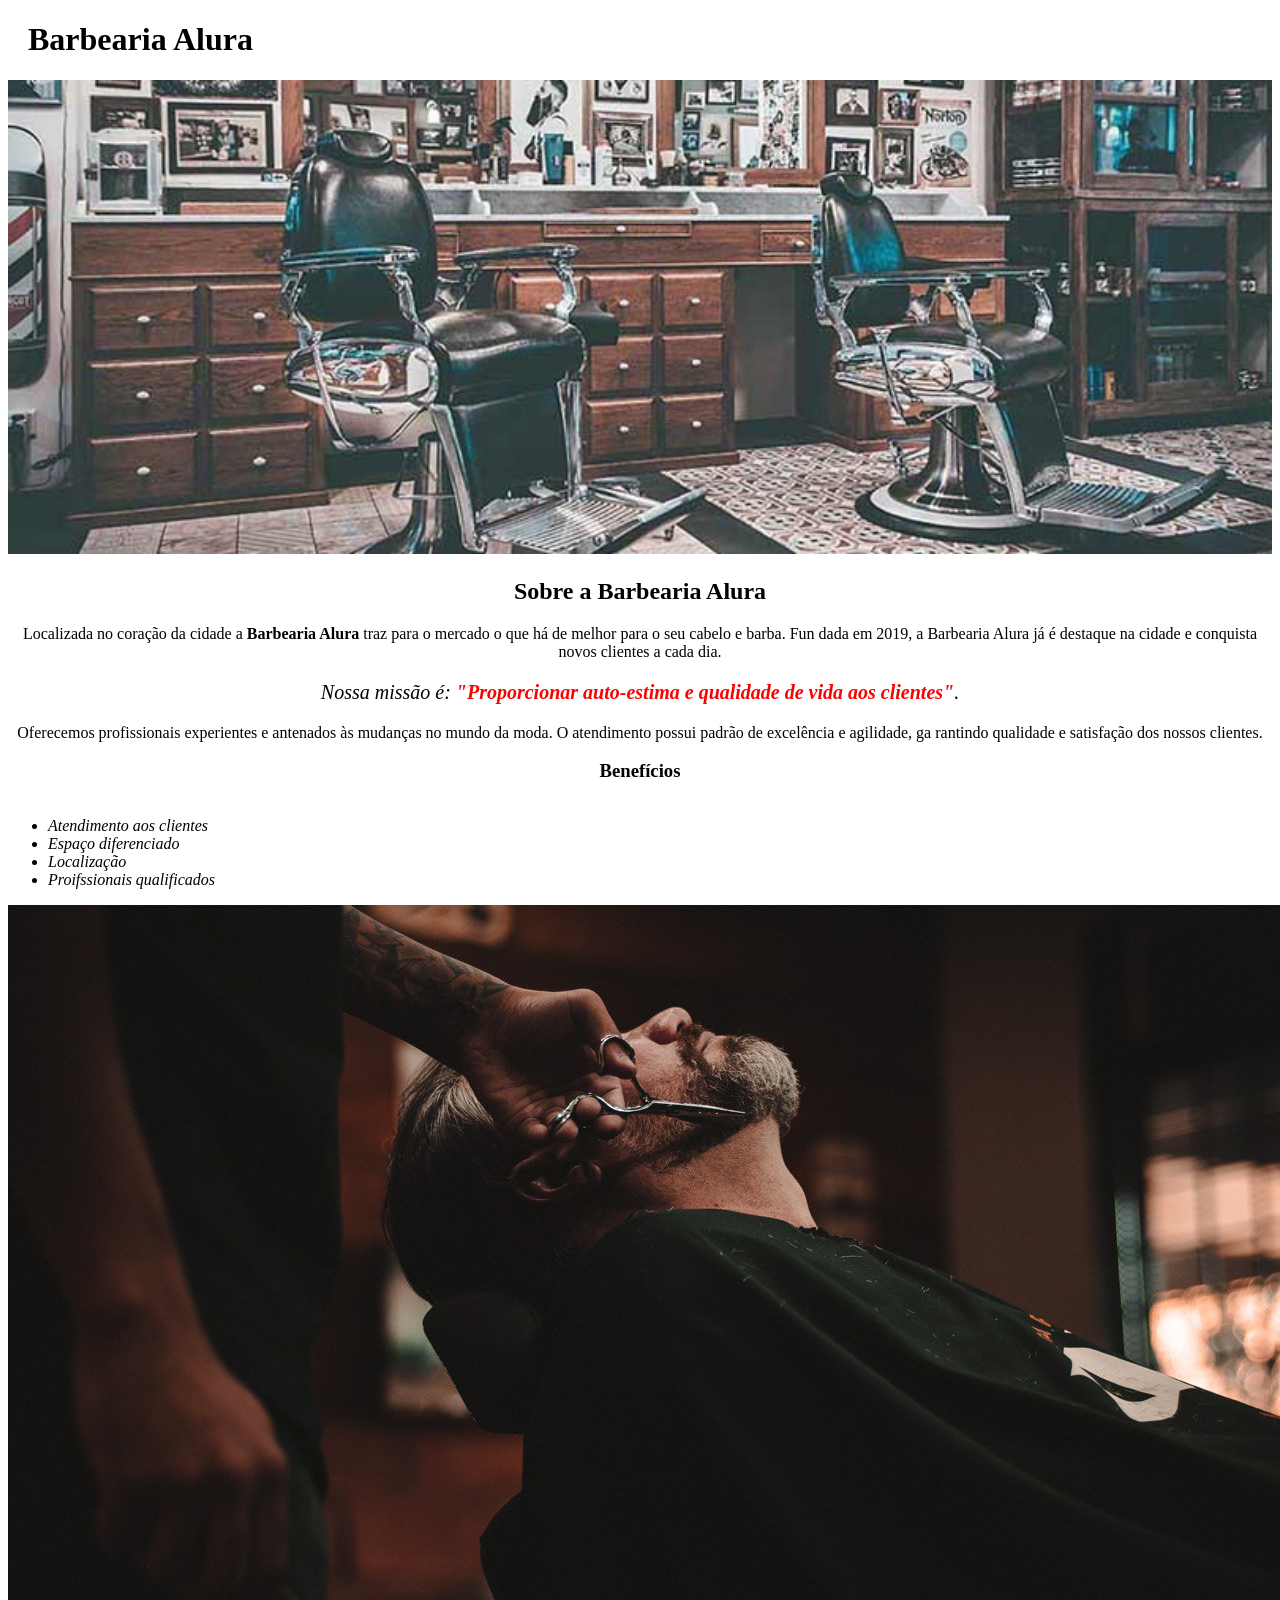
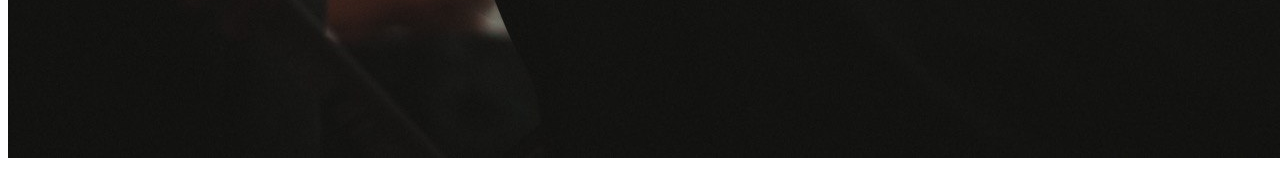
==== index.html @ 9aa60eba "a" ====
<!DOCTYPE html>
<html lang="pt-br">
	<head>
		<meta charset="UTF-8">
		<title>Barbearia Alura</title>
		<link rel="stylesheet" href="index.css">
	</head>

	<body>
		<header> 
			<h1 class="titulo-principal">Barbearia Alura</h1>
		</header>
		<img id="banner" src="banner.jpg">
        <div class="principal">
		<h2 class="titulo-centralizado">Sobre a Barbearia Alura</h2>
 
		<p>Localizada no coração da cidade a <strong>Barbearia Alura</strong> traz para o mercado o que há de melhor para o seu cabelo e barba. Fun
		dada em 2019, a Barbearia Alura já é destaque na cidade e conquista novos clientes a cada dia.</p>

		<p id="missao"><em>Nossa missão é: <strong>"Proporcionar auto-estima e qualidade de vida aos clientes"</strong>.</em></p>

		<p>Oferecemos profissionais experientes e antenados às mudanças no mundo da moda. O atendimento possui padrão de excelência e agilidade, ga
		rantindo qualidade e satisfação dos nossos clientes.</p>
		</div>
        
		<div class="benefícios">
		<h3 class="titulo-centralizado"> Benefícios </h3>
          <ul> 
            <li class="itens">Atendimento aos clientes </li>
            <li class="itens">Espaço diferenciado</li>
            <li class="itens">Localização</li>
            <li class="itens">Proifssionais qualificados</li>
		  </ul>

		</h2>
		<img src="beneficios.jpg" class="imagembeneficios.jpg">
		</div>
	</body>
</html>
---- index.css ----
body {
	
}

#banner {
	width: 100%;
}

.principal {
	background: #CCCCCC
	padding: 30px;
}

.navbar {
      display: flex; /* ativa o modo flex */
     justify-content: center;
     margin: 20px 0;
     width: 100%;
}

/* estilo de fundo (Efeito vidro) */
background rgba(0,0,0,0.1);
backdrop-filter:blur(15px);
border-radius: 60px;
border: 1px solid #rgba(0,0,0,0.1);
box-shadow: 0 10px 25px #rgba(0,0,0,0.1);

/* falta um bloco apenas para concluir este projeto */

.navbar ul li a:hover {
     background: #00d2ff;
    color: white;
    border-radius: 30px;
}

.titulo-principal {
	padding-left: 20px;
}

.titulo-centralizado {
	text-align: center
}

p {
	text-align: center;
}

#missao {
	font-size: 20px
}

em strong {
	color: #FF0000;
}

.itens {
	font-style: italic;
}

.beneficios {
	background: #FFFFFF
	padding: 20px;;
}

ul {
	display: inline-block;
	vertical-align: top;
	width: 20%;
	margin-right: 15%;
}

.imagembeneficios {
	width: 50%;
}
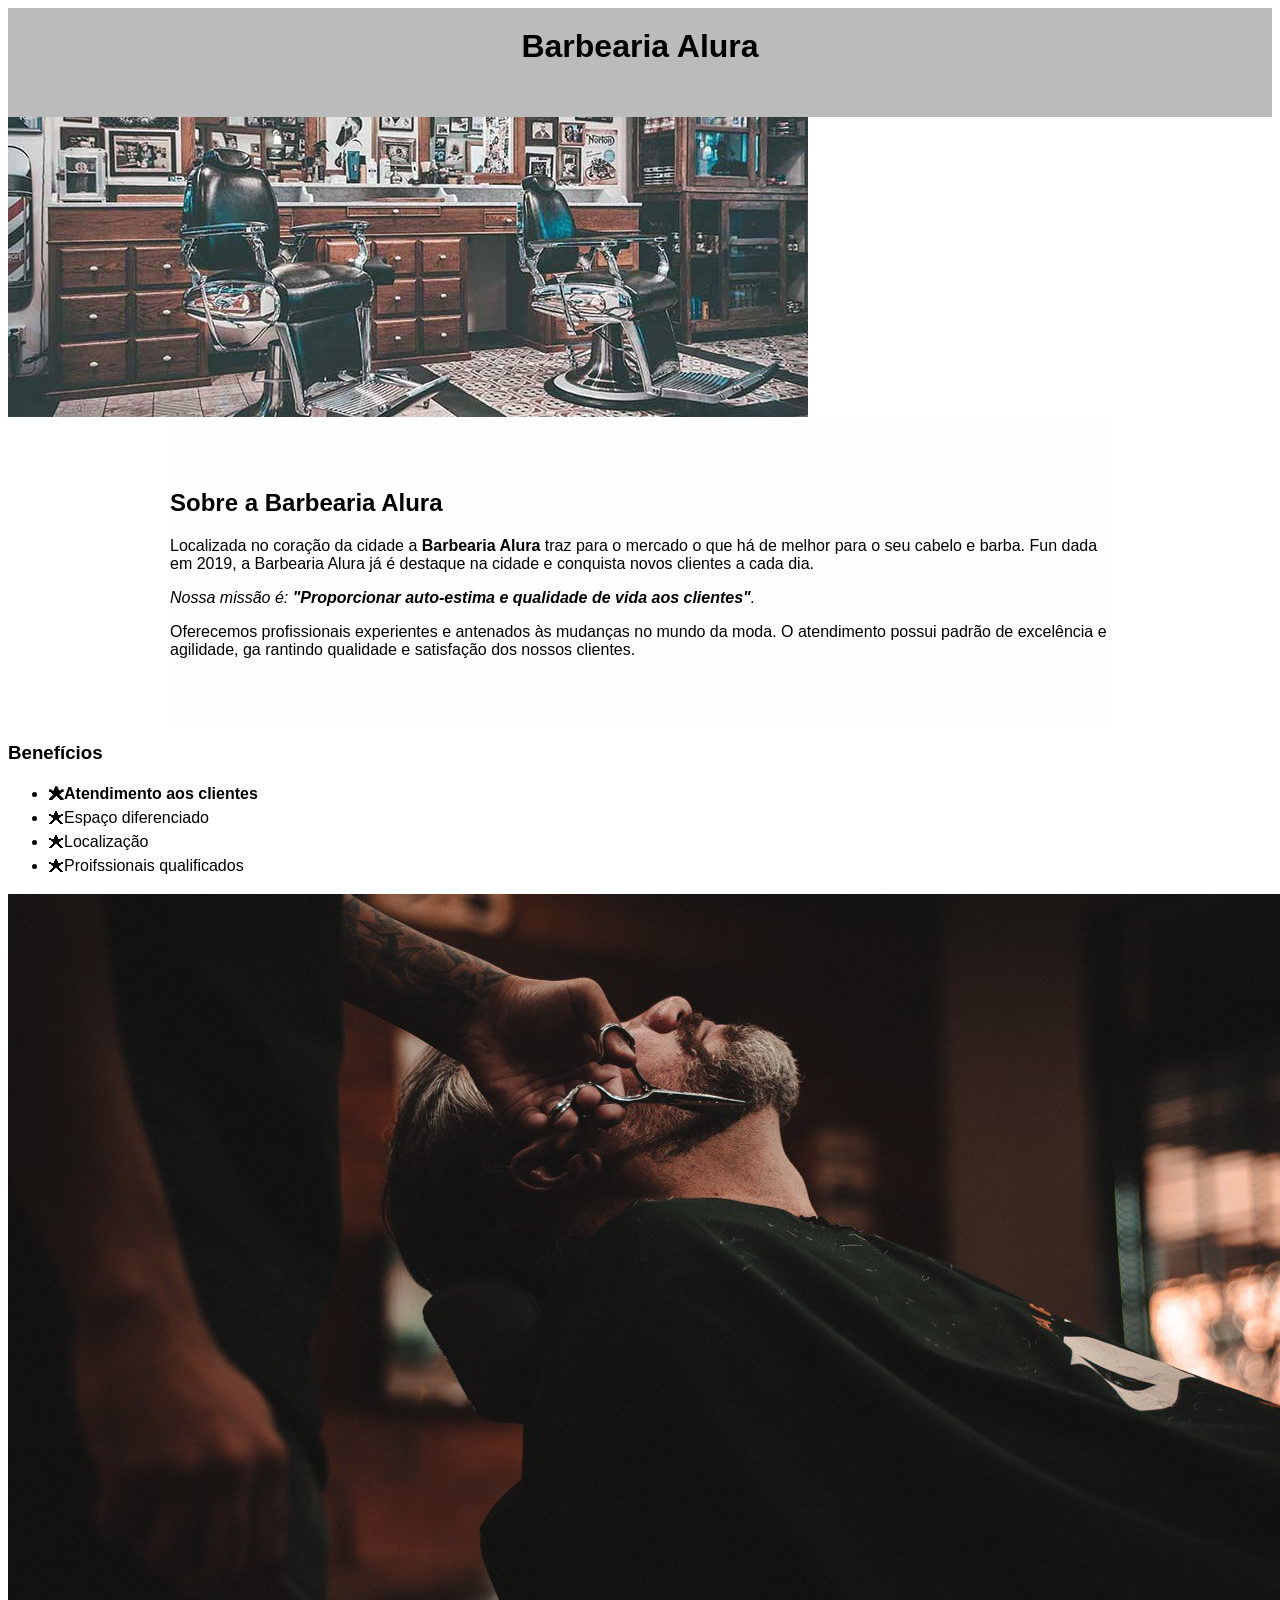
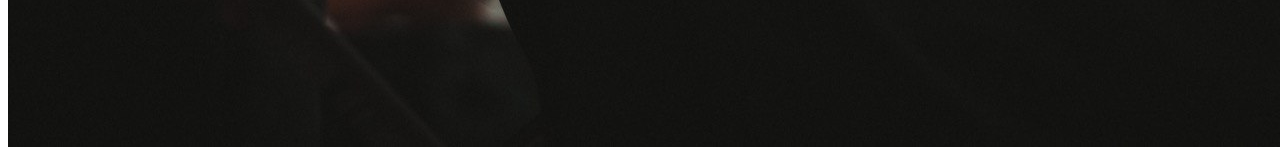
==== commit 42b35d60: "a" ====
--- a/index.html
+++ b/index.html
@@ -3,7 +3,7 @@
 	<head>
 		<meta charset="UTF-8">
 		<title>Barbearia Alura</title>
-		<link rel="stylesheet" href="index.css">
+		<link rel="stylesheet" href="style.css">
 	</head>
 
 	<body>
--- a/style.css
+++ b/style.css
@@ -0,0 +1,268 @@
+body {
+	font-family: 'Montserrat', sans-serif;
+}
+
+header {
+	background: #BBBBBB;
+	padding: 20px 0;
+}
+
+.caixa {
+	position: relative;
+	width: 940px;
+	margin: 0 auto;
+}
+
+nav {
+	position: absolute;
+	top: 110px;
+	right: 0;
+}
+
+nav li {
+	display: inline;
+	margin: 0 0 0 15px;
+}
+
+nav a {
+	text-transform: uppercase;
+	color: #000000;
+	font-weight: bold;
+	font-size: 22px;
+	text-decoration: none;
+}
+
+nav a:hover {
+	color: #C78C19;
+	text-decoration: underline;
+}
+
+.produtos {
+	width: 940px;
+	margin: 0 auto;
+	padding: 50px 0;
+}
+
+.produtos li {
+	display: inline-block;
+	text-align: center;
+	width: 30%;
+	vertical-align: top;
+	margin: 0 1.5%;
+	padding: 30px 20px;
+	box-sizing: border-box;
+	border: 2px solid #000000;
+	border-radius: 10px;
+}
+
+.produtos li:hover {
+	border-color: #C78C19;
+}
+
+.produtos li:active {
+	border-color: #088C19;	
+}
+
+.produtos li:hover h2 {
+	font-size: 34px;
+}
+
+.produtos h2 {
+	font-size: 30px;
+	font-weight: bold;
+}
+
+.produto-descricao {
+	font-size: 18px;
+}
+
+.produto-preco {
+	font-size: 22px;
+	font-weight: bold;
+	margin-top: 10px;
+}
+
+footer {
+	text-align: center;
+	background: url("bg.jpg");
+	padding: 40px 0;
+}
+
+.copyright {
+	color: #FFFFFF;
+	font-size: 13px;
+	margin: 20px 0 0;
+}
+
+main {
+	
+}
+
+form {
+	margin: 40px 0;
+}
+
+form label, form legend {
+	display:block;
+	font-size: 20px;
+	margin: 0 0 10px;
+}
+
+.input-padrao {
+	display: block;
+	margin: 0 0 20px;
+	padding: 10px 25px;
+	width: 50%;
+}
+
+.checkbox {
+	margin: 20px 0;
+}
+
+.enviar {
+	width:40%;
+	padding: 15px 0;
+	background: orange;
+	color: white;
+	font-weight: bold;
+	font-size: 18px;
+	border: none;
+	border-radius: 5px;
+	transition: 1s all;
+	cursor: pointer;
+}
+
+.enviar:hover {
+	background: darkorange;
+	transform: scale(1.2);
+}
+
+table {
+	margin: 20px 0 40px;
+}
+
+thead {
+	background: #555555;
+	color: white;
+	font-weight: bold;
+}
+
+td, th {
+	border: 1px solid #000000;
+	padding: 8px 15px;
+}
+
+
+/* css da página inicial */
+.banner {
+	width:100%;
+}
+
+.titulo-principal {
+	text-align: center;
+	font-size: 2em;
+	margin: 0 0 1em;
+	clear: left;
+}
+
+.principal {
+	padding: 3em 0;
+	background: #FEFEFE;
+	width: 940px;
+	margin: 0 auto;
+}
+
+.principal p {
+	margin: 0 0 1em;
+}
+
+.principal strong {
+	font-weight: bold;
+}
+
+.principal em {
+	font-style: italic;
+}
+
+.utensilios {
+	width: 120px;
+	float: left;
+	margin: 0 20px 20px 0;
+}
+
+.mapa {
+	padding: 3em 0;
+	background: linear-gradient(#FEFEFE, #888888);
+}
+
+.mapa-conteudo {
+	width: 940px;
+	margin: 0 auto;
+}
+
+.mapa p {
+	margin: 0 0 2em;
+	text-align: center;
+}
+
+.beneficios {
+	padding: 3em 0;
+	background: #888888;
+}
+
+.conteudo-beneficios {
+	width: 640px;
+	margin: 0 auto;
+}
+
+.lista-beneficios {
+	width: 40%;
+	display: inline-block;
+	vertical-align: top;
+}
+
+.itens {
+	line-height: 1.5;
+}
+
+.itens:first-child {
+	font-weight: bold;
+}
+
+.itens:before {
+	content: "🟊";
+}
+
+.imagem-beneficios {
+	width: 60%;
+	opacity: 1;
+	transition: 400ms;
+	box-shadow: 10px 10px 10px 0 #000000;
+}
+
+.imagem-beneficios:hover {
+	opacity: 0.3;
+}
+
+.video {
+	width: 560px;
+	margin: 2em auto;
+}
+
+@media screen and (max-width: 480px) {
+	.caixa, .principal, .conteudo-beneficios, .mapa-conteudo, .video {
+		width: auto;
+	}
+
+	h1 {
+		text-align: center;
+	}
+
+	nav {
+		position: static;
+	}
+
+	.lista-beneficios, .imagem-beneficios {
+		width: 100%;
+	}
+}
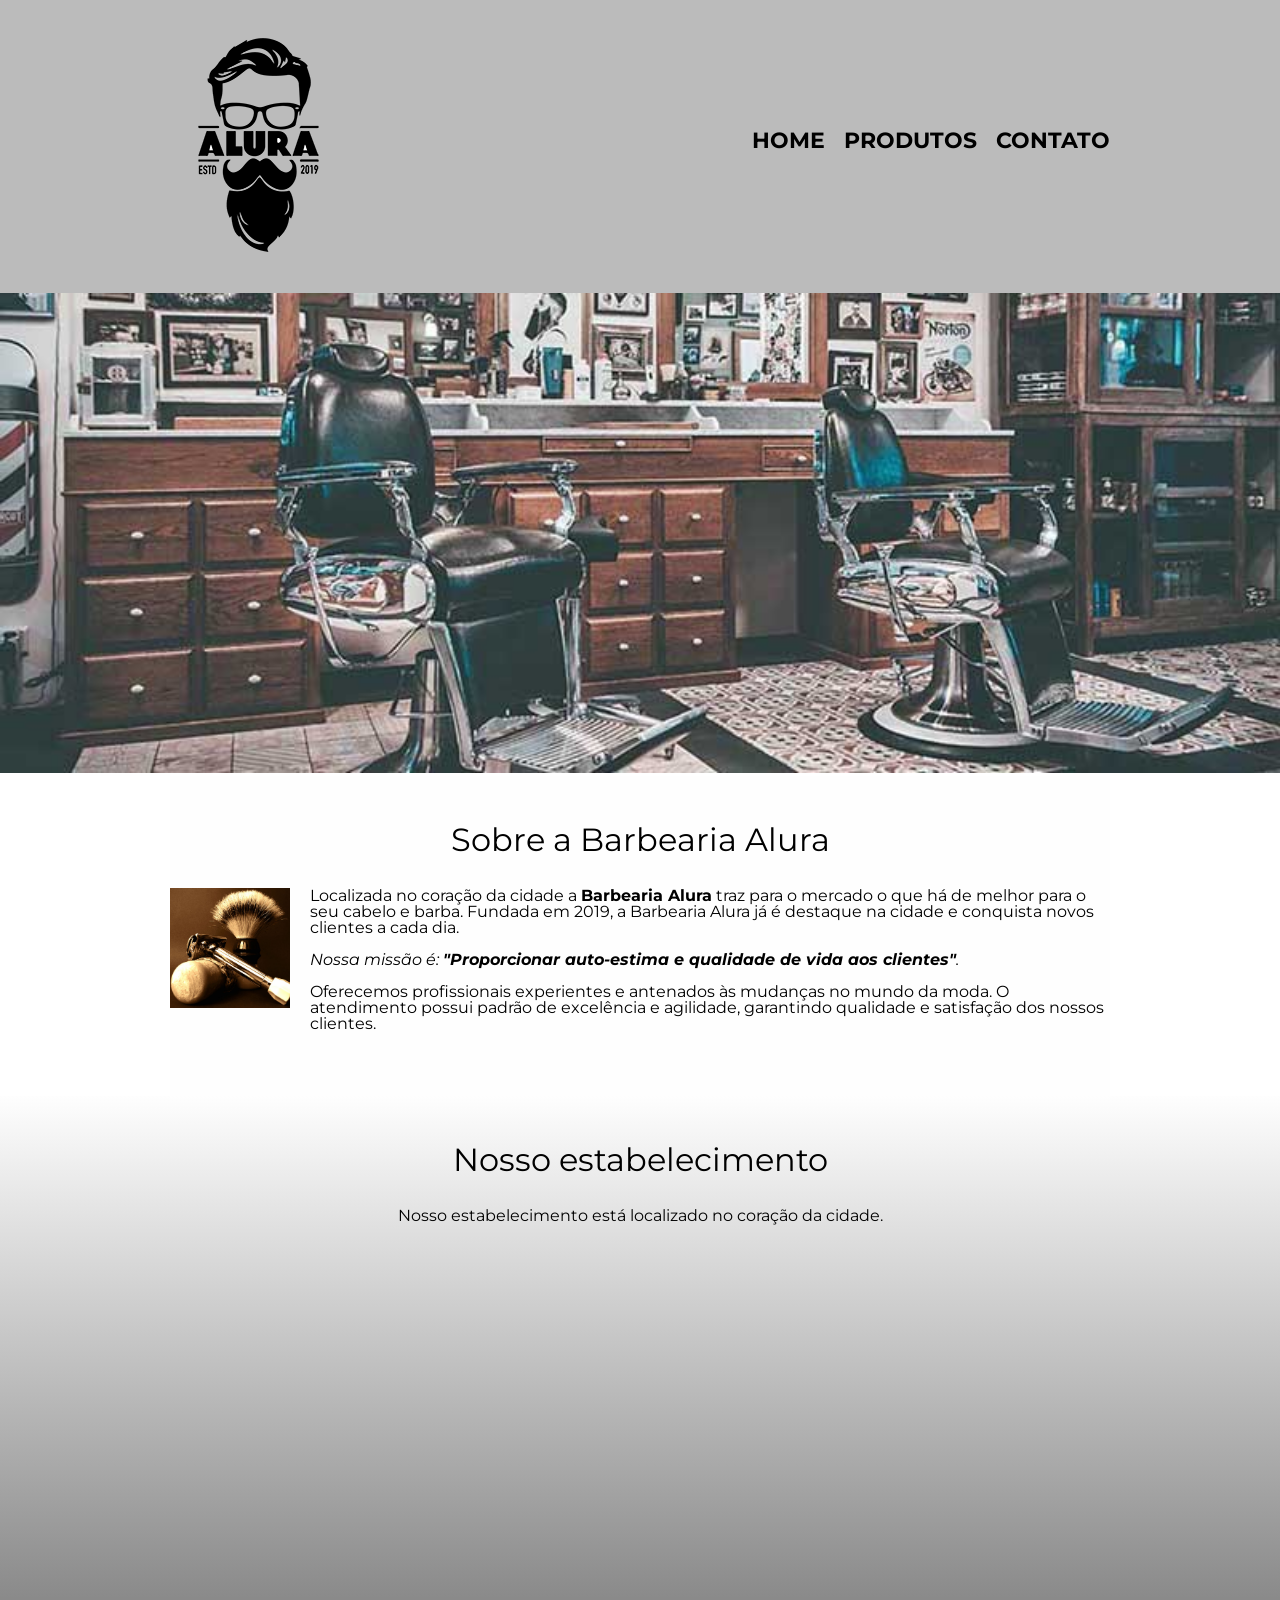
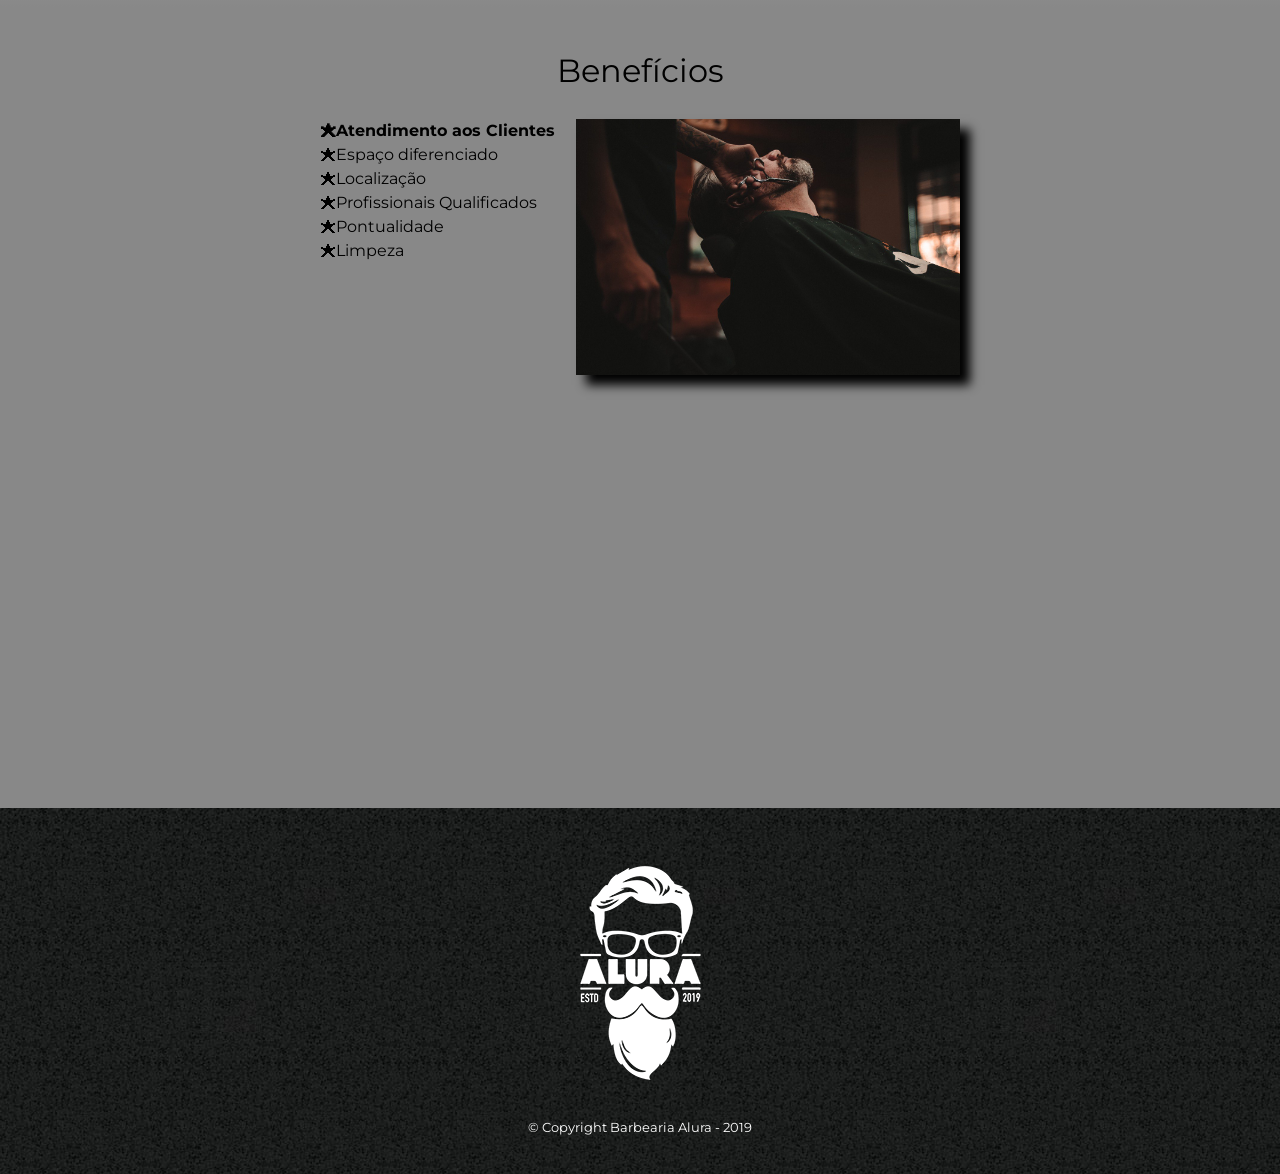
==== commit ecdbcc89: "a" ====
--- a/index.html
+++ b/index.html
@@ -1,39 +1,78 @@
+
 <!DOCTYPE html>
 <html lang="pt-br">
 	<head>
 		<meta charset="UTF-8">
+		<meta name="viewport" content="width=device-width">
 		<title>Barbearia Alura</title>
+
+		<link rel="stylesheet" href="reset.css">
 		<link rel="stylesheet" href="style.css">
+		<link href="https://fonts.googleapis.com/css?family=Montserrat&display=swap" rel="stylesheet">
 	</head>
 
 	<body>
-		<header> 
-			<h1 class="titulo-principal">Barbearia Alura</h1>
+		<header>
+			<div class="caixa">
+				<h1><img src="logo.png"></h1>
+
+				<nav>
+					<ul>
+						<li><a href="index.html">Home</a></li>
+						<li><a href="produtos.html">Produtos</a></li>
+						<li><a href="contato.html">Contato</a></li>
+					</ul>
+				</nav>
+			</div>
 		</header>
-		<img id="banner" src="banner.jpg">
-        <div class="principal">
-		<h2 class="titulo-centralizado">Sobre a Barbearia Alura</h2>
- 
-		<p>Localizada no coração da cidade a <strong>Barbearia Alura</strong> traz para o mercado o que há de melhor para o seu cabelo e barba. Fun
-		dada em 2019, a Barbearia Alura já é destaque na cidade e conquista novos clientes a cada dia.</p>
 
-		<p id="missao"><em>Nossa missão é: <strong>"Proporcionar auto-estima e qualidade de vida aos clientes"</strong>.</em></p>
+		<img class="banner" src="banner.jpg">
 
-		<p>Oferecemos profissionais experientes e antenados às mudanças no mundo da moda. O atendimento possui padrão de excelência e agilidade, ga
-		rantindo qualidade e satisfação dos nossos clientes.</p>
-		</div>
-        
-		<div class="benefícios">
-		<h3 class="titulo-centralizado"> Benefícios </h3>
-          <ul> 
-            <li class="itens">Atendimento aos clientes </li>
-            <li class="itens">Espaço diferenciado</li>
-            <li class="itens">Localização</li>
-            <li class="itens">Proifssionais qualificados</li>
-		  </ul>
+		<main>
+			<section class="principal">
+				<h2 class="titulo-principal">Sobre a Barbearia Alura</h2>
 
-		</h2>
-		<img src="beneficios.jpg" class="imagembeneficios.jpg">
-		</div>
+				<img class="utensilios" src="utensilios.jpg" alt="Utensilios de um barbeiro.">
+		 
+				<p>Localizada no coração da cidade a <strong>Barbearia Alura</strong> traz para o mercado o que há de melhor para o seu cabelo e barba. Fundada em 2019, a Barbearia Alura já é destaque na cidade e conquista novos clientes a cada dia.</p>
+
+				<p id="missao"><em>Nossa missão é: <strong>"Proporcionar auto-estima e qualidade de vida aos clientes"</strong>.</em></p>
+
+				<p>Oferecemos profissionais experientes e antenados às mudanças no mundo da moda. O atendimento possui padrão de excelência e agilidade, garantindo qualidade e satisfação dos nossos clientes.</p>
+			</section>
+
+			<section class="mapa">
+				<h3 class="titulo-principal">Nosso estabelecimento</h3>
+				<p>Nosso estabelecimento está localizado no coração da cidade.</p>
+
+				<div class="mapa-conteudo">
+					<iframe src="https://www.google.com/maps/embed?pb=!1m18!1m12!1m3!1d3656.4483278365396!2d-46.63466568562861!3d-23.588249068469487!2m3!1f0!2f0!3f0!3m2!1i1024!2i768!4f13.1!3m3!1m2!1s0x94ce5a2b2ed7f3a1%3A0xab35da2f5ca62674!2sCaelum!5e0!3m2!1spt-BR!2sbr!4v1568814489656!5m2!1spt-BR!2sbr" width="100%" height="300" frameborder="0" style="border:0;" allowfullscreen=""></iframe>
+				</div>
+			</section>
+
+			<section class="beneficios">
+				<h3 class="titulo-principal">Benefícios</h3>
+
+				<div class="conteudo-beneficios">
+					<ul class="lista-beneficios">
+						<li class="itens">Atendimento aos Clientes</li>
+						<li class="itens">Espaço diferenciado</li>
+						<li class="itens">Localização</li>
+						<li class="itens">Profissionais Qualificados</li>
+						<li class="itens">Pontualidade</li>
+						<li class="itens">Limpeza</li>
+					</ul><img src="beneficios.jpg" class="imagem-beneficios">
+				</div>
+
+				<div class="video">
+					<iframe width="100%" height="315" src="https://www.youtube.com/embed/wcVVXUV0YUY" frameborder="0" allow="accelerometer; autoplay; encrypted-media; gyroscope; picture-in-picture" allowfullscreen></iframe>
+				</div>
+			</section>
+		</main>
+
+		<footer>
+			<img src="logo-branco.png">
+			<p class="copyright">&copy; Copyright Barbearia Alura - 2019</p>
+		</footer>
 	</body>
 </html>
